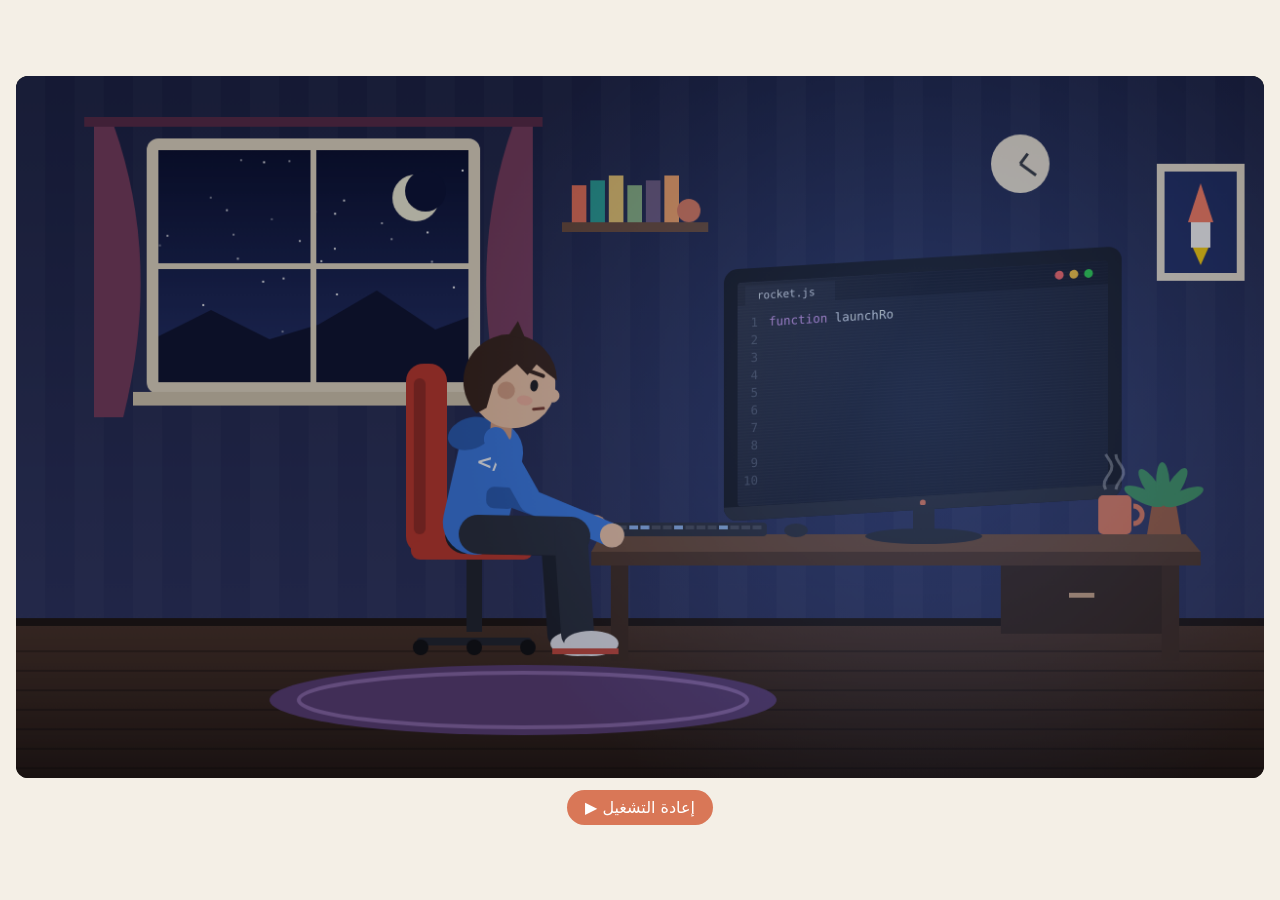
==== animation/claude-octopus.html @ d0200127 "Add short animated video: Claude octopus saves the build A 32s canvas animation of a boy coding at h" ====
<!doctype html>
<html lang="ar">
<head>
<meta charset="utf-8">
<meta name="viewport" content="width=device-width, initial-scale=1">
<title>Claude Saves the Build</title>
<style>
  :root { --bg: #0b0d17; --fg: #f4efe6; --accent: #D97757; }
  @media (prefers-color-scheme: light) { :root:not([data-theme="dark"]) { --bg: #f4efe6; --fg: #1f1e1d; } }
  :root[data-theme="dark"] { --bg: #0b0d17; --fg: #f4efe6; }
  html, body { margin: 0; background: var(--bg); color: var(--fg); font-family: "DejaVu Sans", system-ui, sans-serif; }
  body { min-height: 100vh; display: flex; flex-direction: column; align-items: center; justify-content: center; gap: 12px; padding: 16px; box-sizing: border-box; }
  canvas { display: block; width: 100%; max-width: 1280px; height: auto; aspect-ratio: 16 / 9; border-radius: 12px; background: #000; }
  button { font: inherit; padding: 8px 18px; border-radius: 999px; border: 0; background: var(--accent); color: #fff; cursor: pointer; }
  body.record { padding: 0; gap: 0; }
  body.record canvas { border-radius: 0; }
  body.record button { display: none; }
</style>
</head>
<body>
<canvas id="c" width="1280" height="720"></canvas>
<button id="replay">▶ إعادة التشغيل</button>
<script>
const W = 1280, H = 720, DUR = 32;
const cv = document.getElementById('c');
const ctx = cv.getContext('2d');

const clamp = (x, a = 0, b = 1) => Math.max(a, Math.min(b, x));
const lerp = (a, b, t) => a + (b - a) * t;
const seg = (t, a, b) => clamp((t - a) / (b - a));
const ease = x => x < .5 ? 2 * x * x : 1 - Math.pow(-2 * x + 2, 2) / 2;
const easeOut = x => 1 - Math.pow(1 - x, 3);
const easeIn = x => x * x * x;
const backOut = x => { const c1 = 1.70158, c3 = c1 + 1; return 1 + c3 * Math.pow(x - 1, 3) + c1 * Math.pow(x - 1, 2); };
const rnd = i => { const s = Math.sin(i * 12.9898 + 78.233) * 43758.5453; return s - Math.floor(s); };
const frac = x => x - Math.floor(x);

const COL = {
  orange: '#D97757', orangeL: '#F0A585', orangeD: '#A9533A', cream: '#F4EFE6',
  skin: '#F2C7A5', skinD: '#D9A07F', hair: '#3A2418', hoodie: '#3D7BE0', hoodieD: '#2C5DB0',
  pants: '#2B2F3A', pantsD: '#1E2129'
};
const FONT_AR = '"DejaVu Sans", "Noto Sans Arabic", "Segoe UI", Tahoma, sans-serif';
const MONO = '"DejaVu Sans Mono", Menlo, Consolas, monospace';

// ---------- timeline (seconds) ----------
const T = { typeEnd: 6, errEnd: 10.5, lightEnd: 12.5, extEnd: 17, fixEnd: 22.5, success: 22.5, turn: 25, waveEnd: 30.2, end: 32 };

// ---------- small drawing helpers ----------
function rr(x, y, w, h, r) { ctx.beginPath(); ctx.roundRect(x, y, w, h, r); }
function circle(x, y, r) { ctx.beginPath(); ctx.arc(x, y, r, 0, Math.PI * 2); }
function sparkle(x, y, r, color, a = 1) {
  ctx.save(); ctx.globalAlpha *= a; ctx.fillStyle = color; ctx.beginPath();
  ctx.moveTo(x, y - r);
  ctx.quadraticCurveTo(x, y, x + r, y); ctx.quadraticCurveTo(x, y, x, y + r);
  ctx.quadraticCurveTo(x, y, x - r, y); ctx.quadraticCurveTo(x, y, x, y - r);
  ctx.fill(); ctx.restore();
}
function claudeMark(x, y, r, color) {
  ctx.save(); ctx.translate(x, y); ctx.strokeStyle = color; ctx.lineCap = 'round';
  for (let i = 0; i < 12; i++) {
    const a = i / 12 * Math.PI * 2 + 0.2, l = r * (i % 2 ? 0.7 : 1) * (0.85 + 0.15 * rnd(i + 3));
    ctx.lineWidth = r * 0.22; ctx.beginPath(); ctx.moveTo(Math.cos(a) * r * 0.18, Math.sin(a) * r * 0.18);
    ctx.lineTo(Math.cos(a) * l, Math.sin(a) * l); ctx.stroke();
  }
  ctx.restore();
}
function hasArabic(s) { return /[؀-ۿ]/.test(s); }
function bubble(x, y, text, a, size = 26) {
  if (a <= 0) return;
  ctx.save(); ctx.globalAlpha = a;
  const s = 0.6 + 0.4 * backOut(clamp(a));
  ctx.translate(x, y); ctx.scale(s, s);
  ctx.font = `bold ${size}px ${FONT_AR}`;
  ctx.direction = hasArabic(text) ? 'rtl' : 'ltr';
  const w = ctx.measureText(text).width + 40, h = size + 26;
  ctx.fillStyle = '#fff'; ctx.strokeStyle = '#1f1e1d'; ctx.lineWidth = 3;
  rr(-w / 2, -h, w, h, 18); ctx.fill(); ctx.stroke();
  ctx.beginPath(); ctx.moveTo(-14, -2); ctx.lineTo(-26, 22); ctx.lineTo(4, -2); ctx.closePath(); ctx.fill(); ctx.stroke();
  ctx.fillRect(-16, -6, 22, 8);
  ctx.fillStyle = '#1f1e1d'; ctx.textAlign = 'center'; ctx.textBaseline = 'middle';
  ctx.fillText(text, 0, -h / 2 + 1);
  ctx.restore();
}

// ---------- the Claude octopus ----------
function drawOctopus(x, y, s, t, wave = 0, glowA = 1) {
  ctx.save(); ctx.translate(x, y); ctx.scale(s, s);
  // aura
  const ag = ctx.createRadialGradient(0, 0, 20, 0, 0, 230);
  ag.addColorStop(0, `rgba(255,210,160,${0.6 * glowA})`);
  ag.addColorStop(0.5, `rgba(255,170,120,${0.22 * glowA})`);
  ag.addColorStop(1, 'rgba(255,170,120,0)');
  ctx.fillStyle = ag; circle(0, 0, 230); ctx.fill();

  // tentacles
  const N = 24;
  for (let i = 0; i < 8; i++) {
    const u = (i - 3.5) / 3.5;
    const isWave = i === 7 && wave > 0;
    let px = u * 52, py = 28 - Math.abs(u) * 8;
    const len = 150 - Math.abs(u) * 25;
    const base = Math.PI / 2 - u * 0.75;
    const pts = [];
    for (let k = 0; k <= N; k++) {
      const f = k / N;
      let ang = base + Math.sin(t * 2.6 + i * 1.3 - f * 3.2) * 0.45 * f + u * f * 0.5;
      if (isWave) ang = lerp(ang, -0.5 - f * 1.3 + Math.sin(t * 8 - f * 2.5) * 0.55 * f, wave);
      pts.push([px, py, 15 * (1 - f * 0.78)]);
      px += Math.cos(ang) * len / N; py += Math.sin(ang) * len / N;
    }
    for (const [cx, cy, r] of pts) { ctx.fillStyle = COL.orangeD; circle(cx, cy, r + 2.5); ctx.fill(); }
    for (const [cx, cy, r] of pts) { ctx.fillStyle = COL.orange; circle(cx, cy, r); ctx.fill(); }
    ctx.fillStyle = 'rgba(255,230,210,0.8)';
    for (let k = 4; k < N; k += 4) { const [cx, cy, r] = pts[k]; circle(cx + r * 0.35, cy, r * 0.28); ctx.fill(); }
  }
  // skirt + head
  ctx.fillStyle = COL.orange; ctx.beginPath(); ctx.ellipse(0, 26, 68, 24, 0, 0, Math.PI * 2); ctx.fill();
  const hg = ctx.createRadialGradient(-25, -55, 10, 0, -20, 95);
  hg.addColorStop(0, COL.orangeL); hg.addColorStop(0.6, COL.orange); hg.addColorStop(1, COL.orangeD);
  ctx.fillStyle = hg; ctx.beginPath(); ctx.ellipse(0, -20, 80, 72, 0, 0, Math.PI * 2); ctx.fill();
  // shine
  ctx.fillStyle = 'rgba(255,255,255,0.25)'; ctx.beginPath(); ctx.ellipse(-35, -60, 18, 10, -0.5, 0, Math.PI * 2); ctx.fill();
  // Claude mark on forehead
  claudeMark(0, -52, 17, COL.cream);
  // eyes (blink now and then)
  const blink = frac(t * 0.33 + 0.2) < 0.035;
  for (const ex of [-27, 27]) {
    if (blink) { ctx.strokeStyle = '#1f1e1d'; ctx.lineWidth = 4; ctx.beginPath(); ctx.moveTo(ex - 10, -2); ctx.lineTo(ex + 10, -2); ctx.stroke(); continue; }
    ctx.fillStyle = '#1f1e1d'; ctx.beginPath(); ctx.ellipse(ex, -2, 11, 15, 0, 0, Math.PI * 2); ctx.fill();
    ctx.fillStyle = '#fff'; circle(ex - 4, -8, 4.5); ctx.fill(); circle(ex + 4, 4, 2); ctx.fill();
  }
  // cheeks + smile
  ctx.fillStyle = 'rgba(255,110,110,0.45)';
  ctx.beginPath(); ctx.ellipse(-48, 16, 12, 7, 0, 0, Math.PI * 2); ctx.fill();
  ctx.beginPath(); ctx.ellipse(48, 16, 12, 7, 0, 0, Math.PI * 2); ctx.fill();
  ctx.strokeStyle = '#1f1e1d'; ctx.lineWidth = 4; ctx.lineCap = 'round';
  ctx.beginPath(); ctx.arc(0, 10, 13, 0.15 * Math.PI, 0.85 * Math.PI); ctx.stroke();
  // orbiting sparkles
  for (let i = 0; i < 6; i++) {
    const a = t * 0.8 + i * Math.PI / 3;
    sparkle(Math.cos(a) * 125, -20 + Math.sin(a) * 95, 7 + 4 * Math.sin(t * 4 + i), '#FFF3D6', 0.9 * glowA);
  }
  ctx.restore();
}

// ---------- the boy ----------
const POSES = {
  typing: { eN: [40, 62], hN: [125, 95], eF: [32, 60], hF: [112, 92], lean: 0.06, tilt: 0.05 },
  head:   { eN: [62, -18], hN: [42, -80], eF: [46, -22], hF: [24, -86], lean: -0.12, tilt: -0.05 },
  shield: { eN: [58, 18], hN: [78, -58], eF: [34, 60], hF: [104, 90], lean: -0.18, tilt: -0.1 },
  rest:   { eN: [42, 64], hN: [118, 90], eF: [32, 62], hF: [108, 88], lean: 0.02, tilt: -0.02 },
  cheer:  { eN: [44, -52], hN: [66, -135], eF: [-8, -55], hF: [12, -138], lean: -0.06, tilt: -0.12 },
  wave:   { eN: [58, -48], hN: [80, -128], eF: [30, 60], hF: [72, 86], lean: -0.08, tilt: -0.22 }
};
const POSE_KEYS = [[0, 'typing'], [6.1, 'head'], [10.6, 'shield'], [17.2, 'rest'], [22.7, 'cheer'], [25.6, 'wave']];
const FACE_KEYS = [[0, 'focus'], [6.1, 'shock'], [10.6, 'squint'], [17.2, 'awe'], [22.7, 'joy']];

function keyAt(keys, t) { let idx = 0; for (let i = 0; i < keys.length; i++) if (t >= keys[i][0]) idx = i; return idx; }
function poseAt(t) {
  const i = keyAt(POSE_KEYS, t);
  const cur = POSES[POSE_KEYS[i][1]], prev = POSES[POSE_KEYS[Math.max(0, i - 1)][1]];
  const k = easeOut(seg(t, POSE_KEYS[i][0], POSE_KEYS[i][0] + 0.35));
  const mix = (a, b) => [lerp(a[0], b[0], k), lerp(a[1], b[1], k)];
  const p = { eN: mix(prev.eN, cur.eN), hN: mix(prev.hN, cur.hN), eF: mix(prev.eF, cur.eF), hF: mix(prev.hF, cur.hF), lean: lerp(prev.lean, cur.lean, k), tilt: lerp(prev.tilt, cur.tilt, k) };
  const name = POSE_KEYS[i][1];
  if (name === 'typing') { // hands bob on keyboard
    p.hN[1] += Math.abs(Math.sin(t * 17)) * -7; p.hN[0] += Math.sin(t * 5) * 6;
    p.hF[1] += Math.abs(Math.sin(t * 17 + 1.6)) * -7; p.hF[0] += Math.sin(t * 5 + 2) * 6;
  }
  if (name === 'head') { p.hN[1] += Math.sin(t * 22) * 3; }
  if (name === 'cheer') { const b = Math.sin(t * 10) * 8; p.hN[1] += b; p.hF[1] -= b; }
  if (name === 'wave') { const w = Math.sin(t * 9) * 26 * k; p.hN[0] += w; p.eN[0] += w * 0.3; }
  return p;
}

function limb(sx, sy, e, h, color, handColor, width) {
  ctx.strokeStyle = color; ctx.lineWidth = width; ctx.lineCap = 'round'; ctx.lineJoin = 'round';
  ctx.beginPath(); ctx.moveTo(sx, sy); ctx.lineTo(sx + e[0], sy + e[1]); ctx.lineTo(sx + h[0], sy + h[1]); ctx.stroke();
  ctx.fillStyle = handColor; circle(sx + h[0], sy + h[1], width * 0.52); ctx.fill();
}

function drawFace(cx, cy, face, t) {
  ctx.lineCap = 'round';
  const ex = cx + 22, ey = cy - 2;
  if (face === 'focus') {
    ctx.fillStyle = '#1f1e1d'; ctx.beginPath(); ctx.ellipse(ex, ey, 4, 6, 0, 0, Math.PI * 2); ctx.fill();
    ctx.strokeStyle = COL.hair; ctx.lineWidth = 4; ctx.beginPath(); ctx.moveTo(ex - 9, ey - 15); ctx.lineTo(ex + 8, ey - 11); ctx.stroke();
    ctx.strokeStyle = '#7a3b2a'; ctx.lineWidth = 3; ctx.beginPath(); ctx.moveTo(cx + 24, cy + 22); ctx.lineTo(cx + 34, cy + 20); ctx.stroke();
  } else if (face === 'shock') {
    ctx.fillStyle = '#fff'; ctx.strokeStyle = '#1f1e1d'; ctx.lineWidth = 2; circle(ex, ey, 10); ctx.fill(); ctx.stroke();
    ctx.fillStyle = '#1f1e1d'; circle(ex + 3 + Math.sin(t * 30) * 1.5, ey, 4); ctx.fill();
    ctx.strokeStyle = COL.hair; ctx.lineWidth = 4; ctx.beginPath(); ctx.moveTo(ex - 8, ey - 22); ctx.lineTo(ex + 9, ey - 19); ctx.stroke();
    ctx.fillStyle = '#5a1f1a'; ctx.beginPath(); ctx.ellipse(cx + 30, cy + 22, 7, 10 + Math.sin(t * 12) * 2, 0, 0, Math.PI * 2); ctx.fill();
    // sweat drops
    for (let i = 0; i < 2; i++) {
      const p = frac(t * 0.9 + i * 0.5), dx = cx - 30 - i * 14, dy = cy - 30 + p * 50;
      ctx.fillStyle = `rgba(120,190,255,${1 - p})`;
      ctx.beginPath(); ctx.moveTo(dx, dy - 10); ctx.quadraticCurveTo(dx + 7, dy + 2, dx, dy + 4); ctx.quadraticCurveTo(dx - 7, dy + 2, dx, dy - 10); ctx.fill();
    }
  } else if (face === 'squint') {
    ctx.strokeStyle = '#1f1e1d'; ctx.lineWidth = 3.5;
    ctx.beginPath(); ctx.moveTo(ex - 8, ey - 7); ctx.lineTo(ex + 3, ey); ctx.lineTo(ex - 8, ey + 7); ctx.stroke();
    ctx.fillStyle = '#5a1f1a'; ctx.beginPath(); ctx.ellipse(cx + 30, cy + 22, 8, 6, 0, 0, Math.PI * 2); ctx.fill();
  } else if (face === 'awe') {
    ctx.fillStyle = '#fff'; ctx.strokeStyle = '#1f1e1d'; ctx.lineWidth = 2; circle(ex, ey, 11); ctx.fill(); ctx.stroke();
    ctx.fillStyle = '#2a1a10'; circle(ex + 3, ey, 7); ctx.fill();
    ctx.fillStyle = '#fff'; circle(ex + 1, ey - 3, 2.8); ctx.fill(); circle(ex + 6, ey + 3, 1.4); ctx.fill();
    ctx.strokeStyle = COL.hair; ctx.lineWidth = 4; ctx.beginPath(); ctx.arc(ex, ey - 8, 13, 1.2 * Math.PI, 1.8 * Math.PI); ctx.stroke();
    ctx.fillStyle = '#5a1f1a'; circle(cx + 31, cy + 22, 5); ctx.fill();
  } else if (face === 'joy') {
    ctx.strokeStyle = '#1f1e1d'; ctx.lineWidth = 4;
    ctx.beginPath(); ctx.arc(ex, ey + 3, 8, 1.1 * Math.PI, 1.9 * Math.PI); ctx.stroke();
    ctx.fillStyle = '#5a1f1a'; ctx.beginPath(); ctx.arc(cx + 27, cy + 15, 13, 0.05 * Math.PI, 0.95 * Math.PI); ctx.closePath(); ctx.fill();
    ctx.fillStyle = '#e8737a'; ctx.beginPath(); ctx.ellipse(cx + 27, cy + 24, 6, 3.5, 0, 0, Math.PI * 2); ctx.fill();
  }
  // blush
  ctx.fillStyle = face === 'joy' || face === 'awe' ? 'rgba(255,110,110,0.45)' : 'rgba(255,120,120,0.25)';
  ctx.beginPath(); ctx.ellipse(cx + 14, cy + 14, 8, 5, 0, 0, Math.PI * 2); ctx.fill();
}

function drawBoy(t) {
  const hipX = 470, hipY = 470;
  const p = poseAt(t);
  const face = FACE_KEYS[keyAt(FACE_KEYS, t)][1];
  const flip = t < T.turn ? 1 : Math.cos(Math.PI * ease(seg(t, T.turn, T.turn + 0.7)));
  ctx.save();
  ctx.translate(hipX + 5, hipY); ctx.scale(flip, 1); ctx.translate(-5, 0);

  // chair
  ctx.fillStyle = '#23252d'; ctx.fillRect(-8, 20, 16, 80);
  ctx.strokeStyle = '#23252d'; ctx.lineWidth = 8; ctx.lineCap = 'round';
  ctx.beginPath(); ctx.moveTo(-55, 110); ctx.lineTo(55, 110); ctx.stroke();
  ctx.fillStyle = '#111'; for (const wx of [-55, 0, 55]) { circle(wx, 116, 8); ctx.fill(); }
  ctx.fillStyle = '#c0392b'; rr(-70, -175, 42, 195, 18); ctx.fill();
  ctx.fillStyle = '#962d22'; rr(-62, -160, 12, 160, 6); ctx.fill();
  ctx.fillStyle = '#c0392b'; rr(-65, 6, 125, 20, 9); ctx.fill();

  // far leg
  const legs = (color, dx) => {
    ctx.strokeStyle = color; ctx.lineCap = 'round';
    ctx.lineWidth = 40; ctx.beginPath(); ctx.moveTo(dx, 0); ctx.lineTo(95 + dx, 2); ctx.stroke();
    ctx.lineWidth = 34; ctx.beginPath(); ctx.moveTo(95 + dx, 2); ctx.lineTo(102 + dx, 102); ctx.stroke();
    ctx.fillStyle = '#e9e9ee'; ctx.beginPath(); ctx.ellipse(116 + dx, 112, 28, 13, 0, 0, Math.PI * 2); ctx.fill();
    ctx.fillStyle = '#c94b3c'; ctx.fillRect(90 + dx, 117, 54, 6);
  };
  legs(COL.pantsD, -10);

  // torso frame (lean rotates around hip)
  ctx.save(); ctx.rotate(p.lean);
  const sx = 12, sy = -105;
  limb(sx - 6, sy + 4, p.eF, p.hF, COL.hoodieD, COL.skinD, 23);
  // torso
  ctx.strokeStyle = COL.hoodie; ctx.lineCap = 'round'; ctx.lineWidth = 66;
  ctx.beginPath(); ctx.moveTo(0, -12); ctx.lineTo(sx, sy + 20); ctx.stroke();
  ctx.fillStyle = COL.hoodieD; rr(10, -50, 30, 22, 8); ctx.fill(); // pocket
  ctx.fillStyle = '#fff'; ctx.font = `bold 20px ${FONT_AR}`; ctx.textAlign = 'center'; ctx.save(); ctx.translate(18, -68); ctx.scale(flip < 0 ? -1 : 1, 1); ctx.fillText('</>', 0, 0); ctx.restore();
  // hood
  ctx.fillStyle = COL.hoodieD; ctx.beginPath(); ctx.ellipse(sx - 22, sy + 2, 24, 16, -0.4, 0, Math.PI * 2); ctx.fill();
  // neck + head
  const hx = sx + 16, hy = sy - 50;
  ctx.fillStyle = COL.skinD; rr(sx - 2, sy - 16, 22, 24, 6); ctx.fill();
  ctx.save(); ctx.translate(hx, hy + 40); ctx.rotate(p.tilt + (face === 'focus' ? Math.sin(t * 2.4) * 0.03 : 0)); ctx.translate(-hx, -(hy + 40));
  ctx.fillStyle = COL.skin; circle(hx, hy, 44); ctx.fill();
  ctx.beginPath(); ctx.arc(hx + 42, hy + 6, 7, -0.5 * Math.PI, 0.5 * Math.PI); ctx.fill(); // nose
  ctx.fillStyle = COL.skinD; circle(hx - 6, hy + 6, 9); ctx.fill(); // ear
  // hair
  ctx.fillStyle = COL.hair; ctx.beginPath();
  ctx.arc(hx - 3, hy - 4, 48, 0.72 * Math.PI, 1.96 * Math.PI);
  ctx.lineTo(hx + 34, hy - 16); ctx.lineTo(hx + 22, hy - 24); ctx.lineTo(hx + 14, hy - 12); ctx.lineTo(hx + 2, hy - 22);
  ctx.lineTo(hx - 12, hy - 8); ctx.lineTo(hx - 20, hy + 2); ctx.lineTo(hx - 24, hy + 26); ctx.closePath(); ctx.fill();
  ctx.beginPath(); ctx.moveTo(hx - 10, hy - 50); ctx.lineTo(hx - 2, hy - 66); ctx.lineTo(hx + 8, hy - 48); ctx.fill(); // tuft
  drawFace(hx, hy, face, t);
  ctx.restore();
  // near arm
  limb(sx + 4, sy + 6, p.eN, p.hN, COL.hoodie, COL.skin, 24);
  ctx.restore();

  legs(COL.pants, 4);
  ctx.restore();
}

// ---------- monitor screen ----------
const CODE = [
  'function launchRocket(fuel) {',
  '  const engine = new Engine();',
  '  engine.check(fuel);',
  '  if (fuel > 100) {',
  '    engine.ignite(fuel)',
  '  }',
  '  return engine.status();',
  '}',
  '',
  'launchRocket(420);'
];
const KW = new Set(['function', 'const', 'new', 'if', 'return']);
const FN = new Set(['launchRocket', 'check', 'ignite', 'status', 'Engine']);
function tokColor(tok) {
  if (KW.has(tok)) return '#c792ea';
  if (FN.has(tok)) return '#82aaff';
  if (/^\d+$/.test(tok)) return '#f78c6c';
  if (/^[(){};.,<>=]$/.test(tok)) return '#89ddff';
  return '#d6deeb';
}
function drawCode(budget, highlightErr, t) {
  ctx.font = `12.5px ${MONO}`; ctx.textBaseline = 'alphabetic'; ctx.textAlign = 'left';
  const cw = ctx.measureText('m').width;
  let cursor = null;
  CODE.forEach((line, i) => {
    const y = 46 + i * 18;
    if (highlightErr && i === 4) {
      ctx.fillStyle = `rgba(255,60,60,${0.25 + 0.15 * Math.sin(t * 12)})`; ctx.fillRect(28, y - 13, 344, 18);
    }
    ctx.fillStyle = '#4b5263'; ctx.fillText(String(i + 1).padStart(2, ' '), 6, y);
    if (budget <= 0) return;
    const shown = line.slice(0, Math.max(0, budget));
    let x = 32;
    for (const tok of shown.match(/\s+|\w+|./g) || []) { ctx.fillStyle = tokColor(tok); ctx.fillText(tok, x, y); x += cw * tok.length; }
    if (budget <= line.length || i === CODE.length - 1) cursor = [x, y];
    if (highlightErr && i === 4) { // squiggle
      ctx.strokeStyle = '#ff4d4d'; ctx.lineWidth = 1.5; ctx.beginPath();
      for (let sx = 32 + cw * 4; sx < 32 + cw * line.length; sx += 4) ctx.lineTo(sx, y + 4 + ((sx / 4) % 2 ? 2 : -1));
      ctx.stroke();
    }
    budget -= line.length + 1;
  });
  return cursor;
}

function drawScreen(t, err, lightUp) {
  const SW = 380, SH = 230;
  ctx.save(); rr(0, 0, SW, SH, 4); ctx.clip();
  if (t < T.lightEnd) {
    ctx.fillStyle = '#1b1e2b'; ctx.fillRect(0, 0, SW, SH);
    ctx.fillStyle = '#141620'; ctx.fillRect(0, 0, SW, 24);
    ctx.fillStyle = '#1b1e2b'; ctx.fillRect(8, 4, 92, 20);
    ctx.fillStyle = '#d6deeb'; ctx.font = `11px ${MONO}`; ctx.fillText('rocket.js', 20, 18);
    for (const [i, c] of ['#ff5f57', '#febc2e', '#28c840'].entries()) { ctx.fillStyle = c; circle(SW - 50 + i * 15, 12, 4.5); ctx.fill(); }
    const total = CODE.reduce((s, l) => s + l.length + 1, 0);
    const budget = Math.floor(seg(t, 0.8, 5.6) * total);
    const cursor = drawCode(budget, err > 0, t);
    if (cursor && err === 0 && frac(t * 2) < 0.5) { ctx.fillStyle = '#ffcc00'; ctx.fillRect(cursor[0] + 1, cursor[1] - 11, 7, 14); }
    if (err > 0) {
      ctx.fillStyle = `rgba(200,20,20,${(0.25 + 0.2 * (Math.sin(t * 14) > 0)) * err})`; ctx.fillRect(0, 0, SW, SH);
      // stacked popups inside the screen
      const n = Math.floor(seg(t, 6.2, 9.6) * 6) + 1;
      for (let i = 0; i < n; i++) {
        const px = 30 + rnd(i + 11) * 170, py = 40 + rnd(i + 23) * 110;
        ctx.save(); ctx.globalAlpha = err; ctx.fillStyle = '#f2f2f2'; rr(px, py, 180, 62, 6); ctx.fill();
        ctx.fillStyle = '#d83a3a'; rr(px, py, 180, 18, [6, 6, 0, 0]); ctx.fill();
        ctx.fillStyle = '#fff'; ctx.font = `bold 11px ${FONT_AR}`; ctx.fillText('✖  ERROR', px + 8, py + 13);
        ctx.fillStyle = '#222'; ctx.font = `10.5px ${MONO}`;
        ctx.fillText(['TypeError at line 5', 'Missing ";"', 'Build failed', 'Tests: 0/42 passed', 'Engine exploded', 'Unhandled exception'][i], px + 10, py + 40);
        ctx.restore();
      }
    }
    if (lightUp > 0) { ctx.fillStyle = `rgba(255,250,235,${lightUp})`; ctx.fillRect(0, 0, SW, SH); }
  } else if (t < T.success) {
    // Claude fixing everything
    ctx.fillStyle = '#15130f'; ctx.fillRect(0, 0, SW, SH);
    ctx.fillStyle = '#231f19'; ctx.fillRect(0, 0, SW, 26);
    claudeMark(16, 13, 8, COL.orange);
    ctx.fillStyle = COL.cream; ctx.font = `bold 12px ${FONT_AR}`; ctx.fillText('Claude Code', 30, 17);
    const lines = [
      ['✻ Claude: I\'ve got this!', COL.orange],
      ['✓ Found 42 errors', '#7ee787'],
      ['✓ Fixed TypeError in ignite()', '#7ee787'],
      ['✓ Added missing semicolon', '#7ee787'],
      ['✓ Refactored launchRocket()', '#7ee787'],
      ['● Running tests...', '#e3b341']
    ];
    ctx.font = `12.5px ${MONO}`;
    lines.forEach(([s, c], i) => {
      const a = seg(t, 17.5 + i * 0.5, 17.8 + i * 0.5);
      if (a <= 0) return;
      ctx.globalAlpha = a; ctx.fillStyle = c; ctx.fillText(s, 14 + (1 - a) * 12, 48 + i * 22); ctx.globalAlpha = 1;
    });
    const pr = seg(t, 20.4, 22.2);
    if (pr > 0) {
      ctx.fillStyle = '#333'; rr(14, 186, 290, 14, 7); ctx.fill();
      ctx.fillStyle = COL.orange; rr(14, 186, Math.max(14, 290 * pr), 14, 7); ctx.fill();
      ctx.fillStyle = COL.cream; ctx.fillText(`${Math.round(pr * 42)}/42`, 314, 198);
    }
  } else {
    const g = ctx.createLinearGradient(0, 0, 0, SH); g.addColorStop(0, '#0f5132'); g.addColorStop(1, '#0a2e1f');
    ctx.fillStyle = g; ctx.fillRect(0, 0, SW, SH);
    const k = easeOut(seg(t, T.success, T.success + 0.8));
    ctx.save(); ctx.translate(SW / 2, 88); ctx.scale(0.5 + 0.5 * backOut(seg(t, T.success, T.success + 0.5)), 0.5 + 0.5 * backOut(seg(t, T.success, T.success + 0.5)));
    ctx.fillStyle = '#2ea043'; circle(0, 0, 46); ctx.fill();
    ctx.strokeStyle = '#fff'; ctx.lineWidth = 10; ctx.lineCap = 'round'; ctx.lineJoin = 'round';
    ctx.beginPath(); const c = seg(t, T.success + 0.2, T.success + 0.8);
    ctx.moveTo(-20, 2); ctx.lineTo(-20 + 14 * clamp(c * 2), 2 + 14 * clamp(c * 2));
    if (c > 0.5) ctx.lineTo(-6 + 30 * clamp(c * 2 - 1), 16 - 34 * clamp(c * 2 - 1));
    ctx.stroke(); ctx.restore();
    ctx.globalAlpha = k; ctx.textAlign = 'center';
    ctx.fillStyle = '#fff'; ctx.font = `bold 26px ${FONT_AR}`; ctx.fillText('BUILD SUCCESSFUL', SW / 2, 172);
    ctx.fillStyle = '#b7f5c6'; ctx.font = `14px ${MONO}`; ctx.fillText('✓ 42/42 tests passed', SW / 2, 200);
    ctx.globalAlpha = 1; ctx.textAlign = 'left';
  }
  // scanlines + glare
  ctx.fillStyle = 'rgba(255,255,255,0.03)'; for (let y = 0; y < SH; y += 3) ctx.fillRect(0, y, SW, 1);
  const gl = ctx.createLinearGradient(0, 0, SW, SH); gl.addColorStop(0, 'rgba(255,255,255,0.08)'); gl.addColorStop(0.4, 'rgba(255,255,255,0)');
  ctx.fillStyle = gl; ctx.fillRect(0, 0, SW, SH);
  ctx.restore();
}

function screenGlowColor(t) {
  if (t < T.typeEnd) return [90, 150, 255];
  if (t < T.lightEnd) return [255, 50, 50];
  if (t < T.success) return [255, 150, 100];
  return [80, 255, 140];
}

// ---------- room errors ----------
const ROOM_ERRORS = [
  [800, 40, 6.5, 'TypeError: engine.ignite is not a function'],
  [40, 400, 6.9, 'Build Failed (exit code 1)'],
  [560, 120, 7.3, "SyntaxError: Unexpected token '}'"],
  [900, 560, 7.7, 'Segmentation fault (core dumped)'],
  [180, 240, 8.1, 'NullPointerException'],
  [640, 590, 8.5, '404: Rocket not found'],
  [930, 300, 8.9, 'FATAL: 42 errors, 0 warnings']
];
function drawRoomErrors(t) {
  for (const [i, [x, y, t0, msg]] of ROOM_ERRORS.entries()) {
    const s = backOut(seg(t, t0, t0 + 0.35)) * (1 - easeIn(seg(t, 10.6 + i * 0.08, 11.5 + i * 0.08)));
    if (s <= 0.001) continue;
    ctx.font = `bold 15px ${MONO}`;
    const w = ctx.measureText(msg).width + 36, h = 74;
    ctx.save(); ctx.translate(x + w / 2 + Math.sin(t * 40 + i) * 2, y + h / 2); ctx.scale(s, s); ctx.rotate((rnd(i) - 0.5) * 0.08);
    ctx.fillStyle = 'rgba(0,0,0,0.35)'; rr(-w / 2 + 6, -h / 2 + 8, w, h, 10); ctx.fill();
    ctx.fillStyle = '#f7f7f7'; rr(-w / 2, -h / 2, w, h, 10); ctx.fill();
    ctx.fillStyle = '#d83a3a'; rr(-w / 2, -h / 2, w, 26, [10, 10, 0, 0]); ctx.fill();
    ctx.fillStyle = '#fff'; ctx.font = `bold 14px ${FONT_AR}`; ctx.textAlign = 'left'; ctx.fillText('⚠ Error', -w / 2 + 12, -h / 2 + 18);
    ctx.textAlign = 'right'; ctx.fillText('✕', w / 2 - 10, -h / 2 + 18);
    ctx.fillStyle = '#b21f1f'; ctx.font = `bold 15px ${MONO}`; ctx.textAlign = 'center'; ctx.fillText(msg, 0, 24);
    ctx.restore();
  }
  // sparkle bursts where the errors vanish
  for (const [i, [x, y]] of ROOM_ERRORS.entries()) {
    const p = seg(t, 11.0 + i * 0.08, 12.0 + i * 0.08);
    if (p <= 0 || p >= 1) continue;
    for (let j = 0; j < 8; j++) {
      const a = j / 8 * Math.PI * 2 + i, d = easeOut(p) * 70;
      sparkle(x + 120 + Math.cos(a) * d, y + 37 + Math.sin(a) * d, 9 * (1 - p), '#FFE7B8');
    }
  }
}

// ---------- interior ----------
function drawWindow(t, lightUp, octoIn) {
  const x = 140, y = 70, w = 330, h = 250;
  ctx.save(); rr(x, y, w, h, 6); ctx.clip();
  const g = ctx.createLinearGradient(0, y, 0, y + h);
  g.addColorStop(0, '#0a0f2c'); g.addColorStop(1, '#27346b');
  ctx.fillStyle = g; ctx.fillRect(x, y, w, h);
  for (let i = 0; i < 40; i++) {
    ctx.fillStyle = `rgba(255,255,255,${0.4 + 0.6 * Math.abs(Math.sin(t * 2 + i))})`;
    ctx.fillRect(x + rnd(i) * w, y + rnd(i + 50) * h * 0.8, 2, 2);
  }
  ctx.fillStyle = '#f5f1d8'; circle(x + 270, y + 55, 24); ctx.fill();
  ctx.fillStyle = '#0d1333'; circle(x + 280, y + 48, 21); ctx.fill();
  // rooftops of the neighbourhood
  ctx.fillStyle = '#10142e';
  ctx.beginPath(); ctx.moveTo(x, y + h); ctx.lineTo(x, y + 200); ctx.lineTo(x + 60, y + 170); ctx.lineTo(x + 120, y + 200); ctx.lineTo(x + 170, y + 185);
  ctx.lineTo(x + 230, y + 150); ctx.lineTo(x + 290, y + 190); ctx.lineTo(x + w, y + 175); ctx.lineTo(x + w, y + h); ctx.fill();
  if (lightUp > 0 && t < T.lightEnd) {
    const ly = lerp(y - 40, y + 110, easeOut(lightUp));
    const lg = ctx.createRadialGradient(x + w / 2, ly, 5, x + w / 2, ly, 60 + 260 * lightUp);
    lg.addColorStop(0, 'rgba(255,255,245,1)'); lg.addColorStop(0.4, `rgba(255,220,160,${0.9 * lightUp})`); lg.addColorStop(1, 'rgba(255,200,140,0)');
    ctx.fillStyle = lg; ctx.fillRect(x, y, w, h);
  }
  if (octoIn) {
    const wave = seg(t, 25.8, 26.4);
    const lg = ctx.createRadialGradient(x + w / 2, y + 110, 5, x + w / 2, y + 110, 240);
    lg.addColorStop(0, 'rgba(255,200,150,0.55)'); lg.addColorStop(1, 'rgba(255,200,150,0)');
    ctx.fillStyle = lg; ctx.fillRect(x, y, w, h);
    drawOctopus(x + w / 2, y + 105 + Math.sin(t * 1.6) * 8, 0.62, t, wave, 1);
  }
  ctx.restore();
  // frame + cross bars + curtains
  ctx.strokeStyle = '#e8dcc4'; ctx.lineWidth = 12; rr(x, y, w, h, 6); ctx.stroke();
  ctx.lineWidth = 6; ctx.beginPath(); ctx.moveTo(x + w / 2, y); ctx.lineTo(x + w / 2, y + h); ctx.moveTo(x, y + h / 2); ctx.lineTo(x + w, y + h / 2); ctx.stroke();
  ctx.fillStyle = '#d8cbb0'; ctx.fillRect(x - 20, y + h + 4, w + 40, 14);
  ctx.fillStyle = '#7a3e5c';
  ctx.beginPath(); ctx.moveTo(x - 40, y - 20); ctx.quadraticCurveTo(x + 10, y + 120, x - 30, y + h + 30); ctx.lineTo(x - 60, y + h + 30); ctx.lineTo(x - 60, y - 20); ctx.fill();
  ctx.beginPath(); ctx.moveTo(x + w + 40, y - 20); ctx.quadraticCurveTo(x + w - 10, y + 120, x + w + 30, y + h + 30); ctx.lineTo(x + w + 60, y + h + 30); ctx.lineTo(x + w + 60, y - 20); ctx.fill();
  ctx.fillStyle = '#5a2b44'; ctx.fillRect(x - 70, y - 28, w + 140, 10);
}

function drawDesk(t, err, lightUp) {
  // desk
  ctx.fillStyle = '#6b4a35'; ctx.beginPath(); ctx.moveTo(600, 470); ctx.lineTo(1200, 470); ctx.lineTo(1215, 488); ctx.lineTo(590, 488); ctx.fill();
  ctx.fillStyle = '#4e3526'; ctx.fillRect(590, 488, 625, 14);
  ctx.fillStyle = '#3f2b1f'; ctx.fillRect(610, 502, 18, 98); ctx.fillRect(1175, 502, 18, 98);
  ctx.fillStyle = '#35241a'; ctx.fillRect(1010, 502, 165, 70); // drawer
  ctx.fillStyle = '#c9a27e'; ctx.fillRect(1080, 530, 26, 5);
  // monitor
  ctx.save(); ctx.translate(740, 212); ctx.transform(1, -0.06, 0, 1, 0, 0);
  ctx.fillStyle = '#16171c'; rr(-14, -14, 408, 258, 14); ctx.fill();
  ctx.fillStyle = '#2a2c34'; rr(-14, 230, 408, 14, [0, 0, 14, 14]); ctx.fill();
  ctx.fillStyle = COL.orange; circle(190, 237, 3); ctx.fill();
  drawScreen(t, err, lightUp);
  ctx.restore();
  ctx.fillStyle = '#2a2c34'; ctx.fillRect(920, 440, 22, 34); ctx.beginPath(); ctx.ellipse(931, 472, 60, 8, 0, 0, Math.PI * 2); ctx.fill();
  // keyboard + mouse
  ctx.fillStyle = '#2d2f38'; rr(600, 458, 170, 14, 4); ctx.fill();
  for (let i = 0; i < 14; i++) { ctx.fillStyle = t < T.typeEnd && rnd(Math.floor(t * 15) + i) > 0.8 ? '#8fb3ff' : '#4a4d58'; ctx.fillRect(606 + i * 11.5, 461, 9, 4); }
  ctx.fillStyle = '#2d2f38'; ctx.beginPath(); ctx.ellipse(800, 466, 12, 7, 0, 0, Math.PI * 2); ctx.fill();
  // mug with steam
  ctx.fillStyle = COL.orange; rr(1110, 430, 34, 40, 5); ctx.fill();
  ctx.strokeStyle = COL.orange; ctx.lineWidth = 5; ctx.beginPath(); ctx.arc(1146, 450, 9, -Math.PI / 2, Math.PI / 2); ctx.stroke();
  ctx.strokeStyle = 'rgba(255,255,255,0.35)'; ctx.lineWidth = 3;
  for (let i = 0; i < 2; i++) { ctx.beginPath(); for (let k = 0; k < 10; k++) ctx.lineTo(1120 + i * 12 + Math.sin(t * 3 + k * 0.7 + i) * 4, 424 - k * 4); ctx.stroke(); }
  // plant
  ctx.fillStyle = '#9a5b3c'; ctx.beginPath(); ctx.moveTo(1160, 470); ctx.lineTo(1195, 470); ctx.lineTo(1190, 440); ctx.lineTo(1165, 440); ctx.fill();
  ctx.fillStyle = '#3f8f5a';
  for (let i = 0; i < 5; i++) { ctx.save(); ctx.translate(1177, 440); ctx.rotate(-1.2 + i * 0.6 + Math.sin(t * 1.5 + i) * 0.05); ctx.beginPath(); ctx.ellipse(0, -22, 7, 22, 0, 0, Math.PI * 2); ctx.fill(); ctx.restore(); }
}

function drawWallDecor(t) {
  // poster
  ctx.fillStyle = '#e8dcc4'; ctx.fillRect(1170, 90, 90, 120);
  ctx.fillStyle = '#1f2a5a'; ctx.fillRect(1178, 98, 74, 104);
  ctx.fillStyle = '#ff7a59'; ctx.beginPath(); ctx.moveTo(1215, 110); ctx.lineTo(1228, 150); ctx.lineTo(1202, 150); ctx.fill();
  ctx.fillStyle = '#fff'; ctx.fillRect(1205, 150, 20, 26); ctx.fillStyle = '#ffcc00'; ctx.beginPath(); ctx.moveTo(1207, 176); ctx.lineTo(1215, 194); ctx.lineTo(1223, 176); ctx.fill();
  // shelf with books
  ctx.fillStyle = '#6b4a35'; ctx.fillRect(560, 150, 150, 10);
  const bc = ['#e76f51', '#2a9d8f', '#e9c46a', '#8ab17d', '#6d597a', '#f4a261'];
  for (let i = 0; i < 6; i++) { ctx.fillStyle = bc[i]; ctx.fillRect(570 + i * 19, 150 - 38 - (i % 3) * 5, 15, 38 + (i % 3) * 5); }
  ctx.fillStyle = COL.orange; circle(690, 138, 12); ctx.fill();
  // wall clock
  ctx.fillStyle = '#e8dcc4'; circle(1030, 90, 30); ctx.fill(); ctx.strokeStyle = '#333'; ctx.lineWidth = 3;
  ctx.beginPath(); ctx.moveTo(1030, 90); ctx.lineTo(1030 + Math.cos(t * 0.5) * 20, 90 + Math.sin(t * 0.5) * 20); ctx.moveTo(1030, 90); ctx.lineTo(1030 + Math.cos(t * 0.05 - 1) * 13, 90 + Math.sin(t * 0.05 - 1) * 13); ctx.stroke();
}

function drawInterior(t) {
  const err = t >= T.typeEnd && t < T.lightEnd ? seg(t, 6, 6.25) * (1 - seg(t, 10.5, 11.8)) : 0;
  const lightUp = t < T.lightEnd ? seg(t, 10.5, 12.3) : 0;
  const octoIn = t >= T.extEnd;
  const shake = t >= 6 && t < 10.6 ? 5 * err : 0;
  ctx.save();
  ctx.translate(Math.sin(t * 67) * shake, Math.cos(t * 51) * shake);

  let g = ctx.createLinearGradient(0, 0, 0, 560);
  g.addColorStop(0, '#1c2140'); g.addColorStop(1, '#2d335c');
  ctx.fillStyle = g; ctx.fillRect(-20, -20, W + 40, 600);
  ctx.fillStyle = 'rgba(255,255,255,0.025)'; for (let x = 0; x < W; x += 60) ctx.fillRect(x, -20, 30, 600);
  drawWindow(t, lightUp, octoIn);
  drawWallDecor(t);
  g = ctx.createLinearGradient(0, 560, 0, H);
  g.addColorStop(0, '#4a3326'); g.addColorStop(1, '#23170f');
  ctx.fillStyle = g; ctx.fillRect(-20, 560, W + 40, H - 540);
  ctx.fillStyle = '#1e1510'; ctx.fillRect(-20, 556, W + 40, 8);
  ctx.strokeStyle = 'rgba(0,0,0,0.25)'; ctx.lineWidth = 2;
  for (let i = 0; i < 8; i++) { ctx.beginPath(); ctx.moveTo(-20, 590 + i * 20); ctx.lineTo(W + 20, 590 + i * 20); ctx.stroke(); }
  // rug
  ctx.fillStyle = '#5b3f73'; ctx.beginPath(); ctx.ellipse(520, 640, 260, 36, 0, 0, Math.PI * 2); ctx.fill();
  ctx.strokeStyle = '#8c6aa8'; ctx.lineWidth = 4; ctx.beginPath(); ctx.ellipse(520, 640, 230, 28, 0, 0, Math.PI * 2); ctx.stroke();

  drawDesk(t, err, lightUp);

  // beam of sparkles from the octopus to the computer
  if (octoIn && t < 23.5) {
    const fade = 1 - seg(t, 22.3, 23.5);
    for (let i = 0; i < 46; i++) {
      const p = frac(t * 0.55 + rnd(i));
      const bx = (1 - p) * (1 - p) * 305 + 2 * (1 - p) * p * 620 + p * p * 930;
      const by = (1 - p) * (1 - p) * 190 + 2 * (1 - p) * p * 60 + p * p * 320;
      sparkle(bx + (rnd(i + 7) - 0.5) * 30, by + (rnd(i + 9) - 0.5) * 30, 4 + 6 * rnd(i + 3), i % 3 ? '#FFD9B0' : COL.orange, fade * Math.sin(p * Math.PI) * seg(t, 17, 17.6));
    }
  }

  drawBoy(t);

  // lighting overlays
  const [r, gg, b] = screenGlowColor(t);
  ctx.save(); ctx.globalCompositeOperation = 'lighter';
  const mg = ctx.createRadialGradient(930, 330, 20, 930, 330, 480);
  mg.addColorStop(0, `rgba(${r},${gg},${b},${0.22 + 0.12 * err * (Math.sin(t * 14) > 0)})`); mg.addColorStop(1, `rgba(${r},${gg},${b},0)`);
  ctx.fillStyle = mg; ctx.fillRect(0, 0, W, H);
  if (octoIn) {
    const og = ctx.createRadialGradient(305, 190, 20, 305, 190, 720);
    og.addColorStop(0, 'rgba(255,170,110,0.28)'); og.addColorStop(1, 'rgba(255,170,110,0)');
    ctx.fillStyle = og; ctx.fillRect(0, 0, W, H);
  }
  ctx.restore();
  const dark = t < T.errEnd ? 0.3 : t < T.lightEnd ? 0.3 * (1 - lightUp) : 0.12;
  ctx.fillStyle = `rgba(5,8,25,${dark})`; ctx.fillRect(-20, -20, W + 40, H + 40);
  if (err > 0) { ctx.fillStyle = `rgba(255,0,0,${0.12 * err * (0.5 + 0.5 * Math.sin(t * 14))})`; ctx.fillRect(-20, -20, W + 40, H + 40); }
  if (lightUp > 0) {
    ctx.save(); ctx.globalCompositeOperation = 'lighter';
    ctx.translate(305, 190);
    for (let i = 0; i < 12; i++) {
      ctx.rotate(Math.PI / 6); const a = 0.12 * lightUp;
      ctx.fillStyle = `rgba(255,235,190,${a})`; ctx.beginPath(); ctx.moveTo(0, 0); ctx.lineTo(1400, -90 + Math.sin(t * 3 + i) * 20); ctx.lineTo(1400, 90); ctx.fill();
    }
    ctx.restore();
    const lg = ctx.createRadialGradient(305, 190, 10, 305, 190, 1100);
    lg.addColorStop(0, `rgba(255,248,230,${0.9 * lightUp})`); lg.addColorStop(1, `rgba(255,220,170,${0.35 * lightUp})`);
    ctx.fillStyle = lg; ctx.fillRect(-20, -20, W + 40, H + 40);
  }

  drawRoomErrors(t);

  // speech bubbles
  bubble(600, 150, 'ماذا؟! أخطاء!', seg(t, 6.8, 7.1) * (1 - seg(t, 9.8, 10.1)));
  bubble(610, 150, 'واااو... كلود!', seg(t, 18.2, 18.5) * (1 - seg(t, 20.6, 20.9)));
  bubble(620, 130, 'نجحت العملية!', seg(t, 23.0, 23.3) * (1 - seg(t, 24.8, 25.0)));
  bubble(520, 120, 'شكراً يا كلود!', seg(t, 26.3, 26.6) * (1 - seg(t, 29.6, 29.9)), 30);
  ctx.restore();

  // confetti on success
  if (t > T.success) {
    const cc = ['#D97757', '#7ee787', '#ffd166', '#82aaff', '#f4efe6', '#ff6b9a'];
    for (let i = 0; i < 110; i++) {
      const tt = t - T.success - rnd(i + 100) * 1.2;
      if (tt < 0) continue;
      const y = -20 + tt * (170 + rnd(i + 200) * 150);
      if (y > H + 20) continue;
      const x = rnd(i) * W + Math.sin(tt * 3 + i) * 25;
      ctx.save(); ctx.translate(x, y); ctx.rotate(tt * (3 + rnd(i + 5) * 4)); ctx.scale(1, Math.sin(tt * 6 + i));
      ctx.fillStyle = cc[i % cc.length]; ctx.fillRect(-6, -3, 12, 6); ctx.restore();
    }
  }
}

// ---------- exterior: the octopus comes out of the sky ----------
function drawExterior(t) {
  const lt = t - T.lightEnd;
  const g = ctx.createLinearGradient(0, 0, 0, H);
  g.addColorStop(0, '#070a24'); g.addColorStop(0.6, '#1f2a63'); g.addColorStop(1, '#3a3f7a');
  ctx.fillStyle = g; ctx.fillRect(0, 0, W, H);
  for (let i = 0; i < 120; i++) {
    ctx.fillStyle = `rgba(255,255,255,${0.3 + 0.7 * Math.abs(Math.sin(t * 1.7 + i * 1.3))})`;
    const s = rnd(i + 400) > 0.9 ? 3 : 2;
    ctx.fillRect(rnd(i + 300) * W, rnd(i + 600) * H * 0.7, s, s);
  }
  const open = easeOut(seg(t, 12.7, 14.2));
  // heavenly glow + rotating rays from the parting clouds
  const oy = lerp(-160, 250, easeOut(seg(t, 13.0, 15.3))) + Math.sin(t * 1.6) * 10 * seg(t, 15, 15.6);
  ctx.save(); ctx.globalCompositeOperation = 'lighter';
  const hg = ctx.createRadialGradient(640, 60, 10, 640, 60, 700);
  hg.addColorStop(0, `rgba(255,236,200,${0.85 * open})`); hg.addColorStop(0.35, `rgba(255,170,110,${0.35 * open})`); hg.addColorStop(1, 'rgba(255,150,100,0)');
  ctx.fillStyle = hg; ctx.fillRect(0, 0, W, H);
  ctx.translate(640, 40); ctx.rotate(t * 0.15);
  for (let i = 0; i < 16; i++) {
    ctx.rotate(Math.PI / 8);
    ctx.fillStyle = `rgba(255,230,180,${0.09 * open})`; ctx.beginPath(); ctx.moveTo(0, 0); ctx.lineTo(1200, -70); ctx.lineTo(1200, 70); ctx.fill();
  }
  ctx.restore();
  // clouds parting
  const cloud = (cx, cy, s, a = 1) => {
    ctx.save(); ctx.globalAlpha = a; ctx.fillStyle = '#c9c3e6';
    for (const [dx, dy, r] of [[0, 0, 50], [45, -18, 42], [90, 0, 48], [45, 18, 40], [-40, 10, 36], [130, 12, 34]]) { circle(cx + dx * s, cy + dy * s, r * s); ctx.fill(); }
    ctx.fillStyle = 'rgba(255,255,255,0.35)'; circle(cx + 30 * s, cy - 22 * s, 30 * s); ctx.fill();
    ctx.restore();
  };
  cloud(520 - open * 380, 70, 1.3); cloud(620 - open * 520, 150, 0.9, 0.9);
  cloud(700 + open * 380, 60, 1.3); cloud(620 + open * 470, 160, 0.95, 0.9);
  // hills + ground
  ctx.fillStyle = '#16204a'; ctx.beginPath(); ctx.moveTo(0, H);
  for (let x = 0; x <= W; x += 20) ctx.lineTo(x, 520 + Math.sin(x / 140) * 30); ctx.lineTo(W, H); ctx.fill();
  ctx.fillStyle = '#0e1633'; ctx.beginPath(); ctx.moveTo(0, H);
  for (let x = 0; x <= W; x += 20) ctx.lineTo(x, 590 + Math.sin(x / 90 + 1) * 14); ctx.lineTo(W, H); ctx.fill();
  // house
  const hx = 640;
  ctx.fillStyle = '#3b3565'; ctx.fillRect(hx - 110, 470, 220, 150);
  ctx.fillStyle = '#5a2b44'; ctx.beginPath(); ctx.moveTo(hx - 135, 475); ctx.lineTo(hx, 380); ctx.lineTo(hx + 135, 475); ctx.fill();
  ctx.fillStyle = '#4a3f70'; ctx.fillRect(hx + 55, 395, 26, 50);
  const lit = 0.75 + 0.25 * Math.sin(t * 9);
  ctx.fillStyle = `rgba(255,${200 + 40 * lit},${120 + 60 * lit},1)`; ctx.fillRect(hx - 80, 500, 60, 50);
  ctx.strokeStyle = '#2a2448'; ctx.lineWidth = 4; ctx.strokeRect(hx - 80, 500, 60, 50);
  ctx.beginPath(); ctx.moveTo(hx - 50, 500); ctx.lineTo(hx - 50, 550); ctx.moveTo(hx - 80, 525); ctx.lineTo(hx - 20, 525); ctx.stroke();
  ctx.fillStyle = '#2a2448'; ctx.fillRect(hx + 20, 530, 44, 90);
  ctx.save(); ctx.globalCompositeOperation = 'lighter';
  const wg = ctx.createRadialGradient(hx - 50, 525, 5, hx - 50, 525, 140);
  wg.addColorStop(0, 'rgba(255,220,150,0.5)'); wg.addColorStop(1, 'rgba(255,220,150,0)'); ctx.fillStyle = wg; ctx.fillRect(0, 0, W, H);
  ctx.restore();
  // tree
  ctx.fillStyle = '#2a1d17'; ctx.fillRect(900, 500, 16, 100);
  ctx.fillStyle = '#1d3b3a'; circle(908, 480, 50); ctx.fill(); circle(875, 505, 34); ctx.fill(); circle(942, 505, 34); ctx.fill();
  // magic beam from octopus to the house
  const beam = seg(t, 15.2, 15.8) * (1 - seg(t, 16.7, 17));
  if (beam > 0) {
    ctx.save(); ctx.globalCompositeOperation = 'lighter';
    const bg = ctx.createLinearGradient(0, oy + 60, 0, 520);
    bg.addColorStop(0, `rgba(255,190,140,${0.55 * beam})`); bg.addColorStop(1, `rgba(255,240,200,${0.25 * beam})`);
    ctx.fillStyle = bg; ctx.beginPath(); ctx.moveTo(640 - 30, oy + 60); ctx.lineTo(640 + 30, oy + 60); ctx.lineTo(hx + 10, 520); ctx.lineTo(hx - 110, 520); ctx.fill();
    ctx.restore();
    for (let i = 0; i < 30; i++) {
      const p = frac(t * 0.9 + rnd(i + 70));
      sparkle(lerp(640, hx - 50, p) + (rnd(i + 80) - 0.5) * 60 * p, lerp(oy + 60, 520, p), 4 + 5 * rnd(i), '#FFE7C4', beam * Math.sin(p * Math.PI));
    }
  }
  drawOctopus(640, oy, 1.15, t, 0, 0.7 + 0.3 * open);
  // caption
  const ca = seg(t, 14.0, 14.5) * (1 - seg(t, 16.5, 16.9));
  if (ca > 0) {
    ctx.save(); ctx.globalAlpha = ca; ctx.textAlign = 'center'; ctx.direction = 'rtl';
    ctx.font = `bold 40px ${FONT_AR}`; ctx.lineWidth = 8; ctx.strokeStyle = 'rgba(20,10,30,0.8)'; ctx.fillStyle = '#FFE7C4';
    ctx.strokeText('أخطبوط كلود وصل!', 640, 680); ctx.fillText('أخطبوط كلود وصل!', 640, 680);
    ctx.restore();
  }
  void lt;
}

// ---------- master render ----------
function render(t) {
  ctx.setTransform(1, 0, 0, 1, 0, 0);
  ctx.globalAlpha = 1; ctx.globalCompositeOperation = 'source-over'; ctx.direction = 'ltr';
  ctx.fillStyle = '#000'; ctx.fillRect(0, 0, W, H);
  if (t >= T.lightEnd && t < T.extEnd) drawExterior(t); else drawInterior(t);
  // white flashes at scene cuts
  const w1 = t < 12.5 ? seg(t, 11.7, 12.5) : 1 - seg(t, 12.5, 13.2);
  const w2 = t < 17 ? seg(t, 16.75, 17) * 0.9 : (1 - seg(t, 17, 17.5)) * 0.9;
  const wf = Math.max(w1, w2);
  if (wf > 0) { ctx.fillStyle = `rgba(255,250,240,${wf})`; ctx.fillRect(0, 0, W, H); }
  // fade in / out
  const black = Math.max(1 - seg(t, 0, 0.8), seg(t, 30.2, 31));
  if (black > 0) { ctx.fillStyle = `rgba(0,0,0,${black})`; ctx.fillRect(0, 0, W, H); }
  const endA = seg(t, 30.8, 31.4);
  if (endA > 0) {
    ctx.save(); ctx.globalAlpha = endA; ctx.textAlign = 'center'; ctx.textBaseline = 'middle';
    claudeMark(640, 290, 34, COL.orange);
    ctx.fillStyle = COL.cream; ctx.font = `bold 56px ${FONT_AR}`; ctx.direction = 'rtl'; ctx.fillText('النهاية', 640, 380);
    ctx.direction = 'ltr'; ctx.font = `22px ${FONT_AR}`; ctx.fillStyle = '#b8b2a7'; ctx.fillText('THE END', 640, 432);
    ctx.restore();
  }
}
window.renderAt = render;
window.DURATION = DUR;

// ---------- playback ----------
const params = new URLSearchParams(location.search);
if (params.has('record')) {
  document.body.classList.add('record');
  render(0);
} else if (params.has('t')) {
  render(parseFloat(params.get('t')));
} else {
  let start = performance.now();
  const loop = now => {
    const t = (now - start) / 1000;
    render(Math.min(t, DUR));
    if (t < DUR) requestAnimationFrame(loop);
  };
  requestAnimationFrame(loop);
  document.getElementById('replay').onclick = () => { start = performance.now(); requestAnimationFrame(loop); };
}
</script>
</body>
</html>
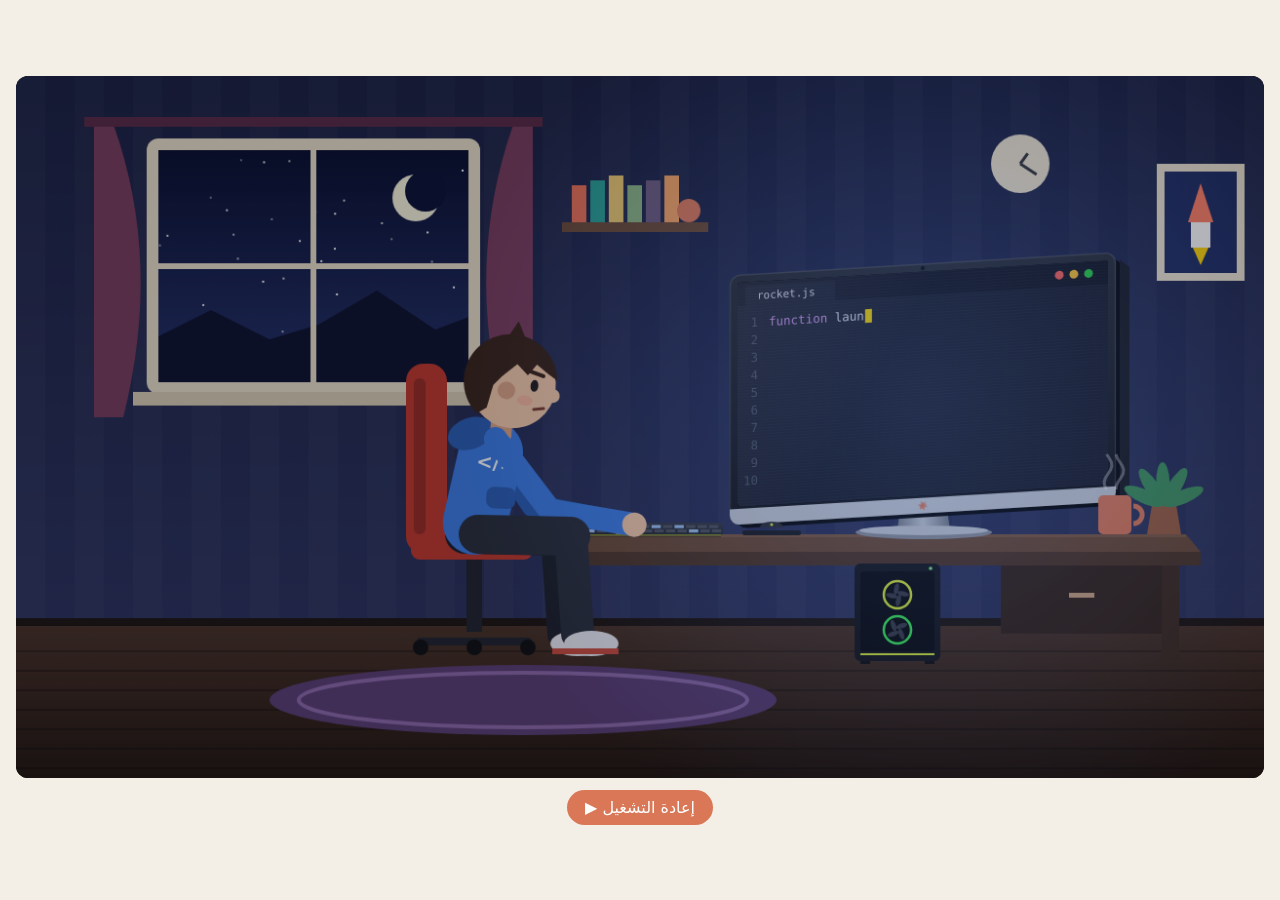
==== commit 47b0acde: "Redesign the computer and bring the keyboard under the boy's hands - Monitor: thin bezel, aluminium " ====
--- a/animation/claude-octopus.html
+++ b/animation/claude-octopus.html
@@ -146,10 +146,10 @@
 
 // ---------- the boy ----------
 const POSES = {
-  typing: { eN: [40, 62], hN: [125, 95], eF: [32, 60], hF: [112, 92], lean: 0.06, tilt: 0.05 },
+  typing: { eN: [60, 70], hN: [150, 85], eF: [52, 68], hF: [136, 84], lean: 0.06, tilt: 0.05 },
   head:   { eN: [62, -18], hN: [42, -80], eF: [46, -22], hF: [24, -86], lean: -0.12, tilt: -0.05 },
-  shield: { eN: [58, 18], hN: [78, -58], eF: [34, 60], hF: [104, 90], lean: -0.18, tilt: -0.1 },
-  rest:   { eN: [42, 64], hN: [118, 90], eF: [32, 62], hF: [108, 88], lean: 0.02, tilt: -0.02 },
+  shield: { eN: [58, 18], hN: [78, -58], eF: [52, 70], hF: [134, 85], lean: -0.18, tilt: -0.1 },
+  rest:   { eN: [60, 72], hN: [148, 86], eF: [52, 70], hF: [134, 85], lean: 0.02, tilt: -0.02 },
   cheer:  { eN: [44, -52], hN: [66, -135], eF: [-8, -55], hF: [12, -138], lean: -0.06, tilt: -0.12 },
   wave:   { eN: [58, -48], hN: [80, -128], eF: [30, 60], hF: [72, 86], lean: -0.08, tilt: -0.22 }
 };
@@ -488,25 +488,71 @@
   ctx.fillStyle = '#5a2b44'; ctx.fillRect(x - 70, y - 28, w + 140, 10);
 }
 
+function drawTower(t) {
+  // PC tower under the desk with glass side, fans and RGB
+  const x = 860, y = 500, w = 88, h = 100;
+  ctx.fillStyle = '#16171c'; rr(x, y, w, h, 6); ctx.fill();
+  ctx.fillStyle = '#0b0c10'; rr(x + 6, y + 8, w - 12, h - 18, 4); ctx.fill();
+  const hue = (t * 60) % 360;
+  for (let i = 0; i < 2; i++) {
+    const cx = x + w / 2, cy = y + 32 + i * 36;
+    ctx.strokeStyle = `hsl(${(hue + i * 60) % 360},90%,60%)`; ctx.lineWidth = 2.5; circle(cx, cy, 14); ctx.stroke();
+    ctx.save(); ctx.translate(cx, cy); ctx.rotate(t * 12 + i); ctx.fillStyle = '#3a3d48';
+    for (let k = 0; k < 4; k++) { ctx.rotate(Math.PI / 2); ctx.beginPath(); ctx.ellipse(6, 0, 6, 2.5, 0.4, 0, Math.PI * 2); ctx.fill(); }
+    ctx.restore();
+  }
+  ctx.fillStyle = `hsl(${hue},90%,60%)`; ctx.fillRect(x + 6, y + h - 8, w - 12, 2);
+  ctx.fillStyle = '#7ee787'; circle(x + w - 10, y + 5, 1.8); ctx.fill();
+  ctx.fillStyle = '#111'; ctx.fillRect(x + 6, y + h, 10, 3); ctx.fillRect(x + w - 16, y + h, 10, 3);
+}
+
 function drawDesk(t, err, lightUp) {
-  // desk
-  ctx.fillStyle = '#6b4a35'; ctx.beginPath(); ctx.moveTo(600, 470); ctx.lineTo(1200, 470); ctx.lineTo(1215, 488); ctx.lineTo(590, 488); ctx.fill();
-  ctx.fillStyle = '#4e3526'; ctx.fillRect(590, 488, 625, 14);
-  ctx.fillStyle = '#3f2b1f'; ctx.fillRect(610, 502, 18, 98); ctx.fillRect(1175, 502, 18, 98);
+  // desk (front edge brought closer to the chair so the keyboard sits under the hands)
+  ctx.fillStyle = '#6b4a35'; ctx.beginPath(); ctx.moveTo(565, 470); ctx.lineTo(1200, 470); ctx.lineTo(1215, 488); ctx.lineTo(555, 488); ctx.fill();
+  ctx.fillStyle = '#7d5840'; ctx.fillRect(565, 470, 635, 3);
+  ctx.fillStyle = '#4e3526'; ctx.fillRect(555, 488, 660, 14);
+  ctx.fillStyle = '#3f2b1f'; ctx.fillRect(572, 502, 16, 98); ctx.fillRect(1175, 502, 18, 98);
   ctx.fillStyle = '#35241a'; ctx.fillRect(1010, 502, 165, 70); // drawer
   ctx.fillStyle = '#c9a27e'; ctx.fillRect(1080, 530, 26, 5);
-  // monitor
+  drawTower(t);
+
+  // monitor stand (behind the panel): silver arm + flat base
+  const sg = ctx.createLinearGradient(900, 0, 960, 0);
+  sg.addColorStop(0, '#6e7380'); sg.addColorStop(0.5, '#c3c8d2'); sg.addColorStop(1, '#6e7380');
+  ctx.fillStyle = sg; ctx.beginPath(); ctx.moveTo(914, 380); ctx.lineTo(946, 380); ctx.lineTo(958, 466); ctx.lineTo(904, 466); ctx.closePath(); ctx.fill();
+  ctx.fillStyle = '#8b909b'; ctx.beginPath(); ctx.ellipse(931, 468, 70, 7, 0, 0, Math.PI * 2); ctx.fill();
+  ctx.fillStyle = '#c3c8d2'; ctx.beginPath(); ctx.ellipse(931, 466, 66, 5, 0, 0, Math.PI * 2); ctx.fill();
+
+  // monitor: thin bezel, visible side depth, chin with logo, webcam
   ctx.save(); ctx.translate(740, 212); ctx.transform(1, -0.06, 0, 1, 0, 0);
-  ctx.fillStyle = '#16171c'; rr(-14, -14, 408, 258, 14); ctx.fill();
-  ctx.fillStyle = '#2a2c34'; rr(-14, 230, 408, 14, [0, 0, 14, 14]); ctx.fill();
-  ctx.fillStyle = COL.orange; circle(190, 237, 3); ctx.fill();
+  ctx.fillStyle = '#07080b'; rr(-2, -2, 396, 254, 12); ctx.fill();          // back shell peeking out
+  ctx.fillStyle = '#1a1c22'; ctx.beginPath(); ctx.moveTo(392, 0); ctx.lineTo(402, 8); ctx.lineTo(402, 238); ctx.lineTo(392, 246); ctx.fill(); // side thickness
+  const bz = ctx.createLinearGradient(0, -8, 0, 250);
+  bz.addColorStop(0, '#2b2e36'); bz.addColorStop(1, '#15161b');
+  ctx.fillStyle = bz; rr(-8, -8, 396, 256, 10); ctx.fill();
+  ctx.strokeStyle = 'rgba(255,255,255,0.12)'; ctx.lineWidth = 1.5; rr(-7.5, -7.5, 395, 255, 10); ctx.stroke();
+  ctx.fillStyle = '#0d0e12'; circle(190, -3.5, 2); ctx.fill();                  // webcam
+  ctx.fillStyle = '#c3c8d2'; rr(-8, 232, 396, 16, [0, 0, 10, 10]); ctx.fill();  // aluminium chin
+  ctx.fillStyle = COL.orange; claudeMark(190, 240, 4.5, COL.orange);
+  ctx.fillStyle = '#000'; rr(0, 0, 380, 230, 3); ctx.fill();
   drawScreen(t, err, lightUp);
   ctx.restore();
-  ctx.fillStyle = '#2a2c34'; ctx.fillRect(920, 440, 22, 34); ctx.beginPath(); ctx.ellipse(931, 472, 60, 8, 0, 0, Math.PI * 2); ctx.fill();
-  // keyboard + mouse
-  ctx.fillStyle = '#2d2f38'; rr(600, 458, 170, 14, 4); ctx.fill();
-  for (let i = 0; i < 14; i++) { ctx.fillStyle = t < T.typeEnd && rnd(Math.floor(t * 15) + i) > 0.8 ? '#8fb3ff' : '#4a4d58'; ctx.fillRect(606 + i * 11.5, 461, 9, 4); }
-  ctx.fillStyle = '#2d2f38'; ctx.beginPath(); ctx.ellipse(800, 466, 12, 7, 0, 0, Math.PI * 2); ctx.fill();
+
+  // keyboard (slim, backlit) right under the hands + mouse on a pad
+  const kg = ctx.createLinearGradient(0, 456, 0, 472);
+  kg.addColorStop(0, '#3a3d48'); kg.addColorStop(1, '#23252d');
+  ctx.fillStyle = kg; rr(575, 458, 150, 13, 4); ctx.fill();
+  ctx.fillStyle = 'rgba(0,0,0,0.35)'; ctx.fillRect(577, 470, 146, 3);
+  for (let row = 0; row < 2; row++) for (let i = 0; i < 12; i++) {
+    const lit = t < T.typeEnd && rnd(Math.floor(t * 15) * 31 + i + row * 12) > 0.82;
+    ctx.fillStyle = lit ? '#9cc0ff' : '#50535f';
+    ctx.fillRect(581 + i * 11.8 + row * 3, 460.5 + row * 4.5, 9.5, 3.2);
+  }
+  const rgb = `hsl(${(t * 60) % 360},90%,60%)`;
+  ctx.fillStyle = rgb; ctx.globalAlpha = 0.5; ctx.fillRect(577, 470, 146, 1.5); ctx.globalAlpha = 1;
+  ctx.fillStyle = '#1b1c22'; rr(745, 466, 60, 5, 2); ctx.fill();
+  ctx.fillStyle = '#2d2f38'; ctx.beginPath(); ctx.ellipse(775, 463, 12, 6, 0, Math.PI, 0); ctx.fill();
+  ctx.fillStyle = rgb; circle(775, 460, 1.5); ctx.fill();
   // mug with steam
   ctx.fillStyle = COL.orange; rr(1110, 430, 34, 40, 5); ctx.fill();
   ctx.strokeStyle = COL.orange; ctx.lineWidth = 5; ctx.beginPath(); ctx.arc(1146, 450, 9, -Math.PI / 2, Math.PI / 2); ctx.stroke();
